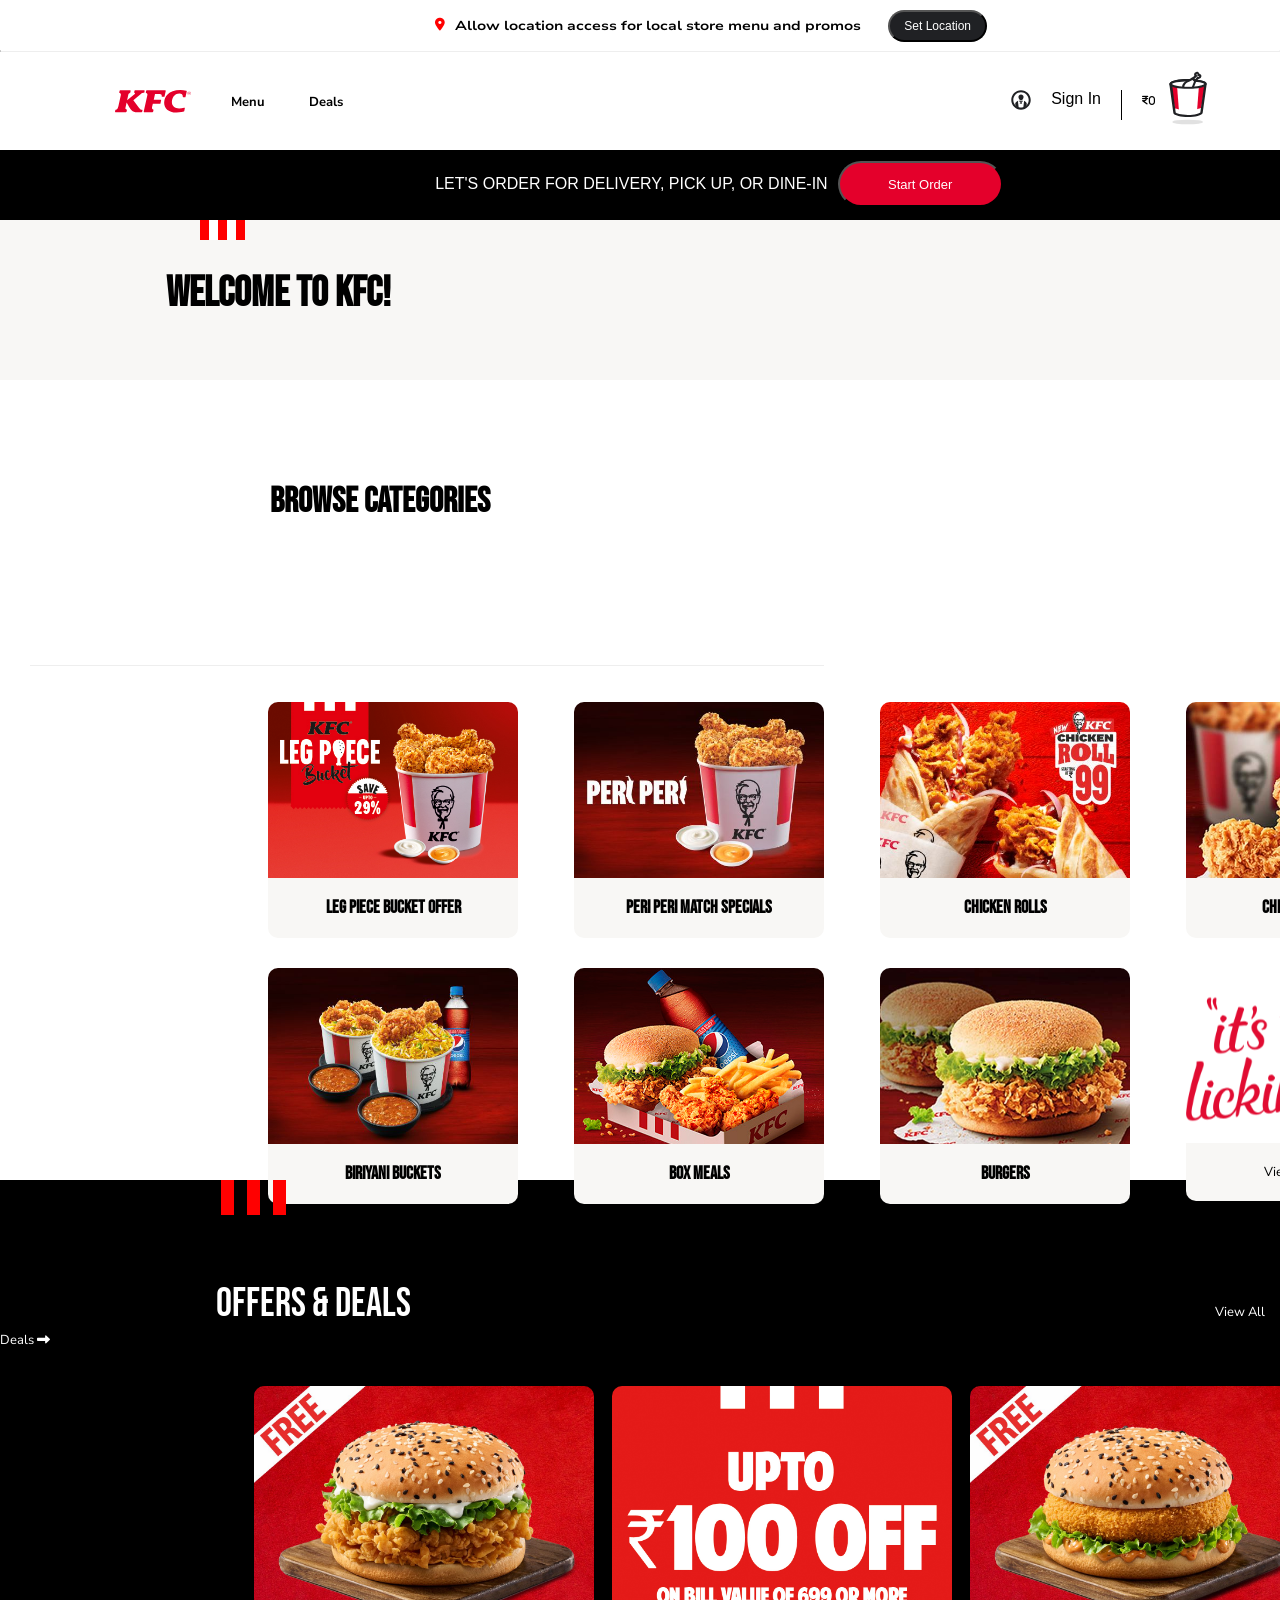
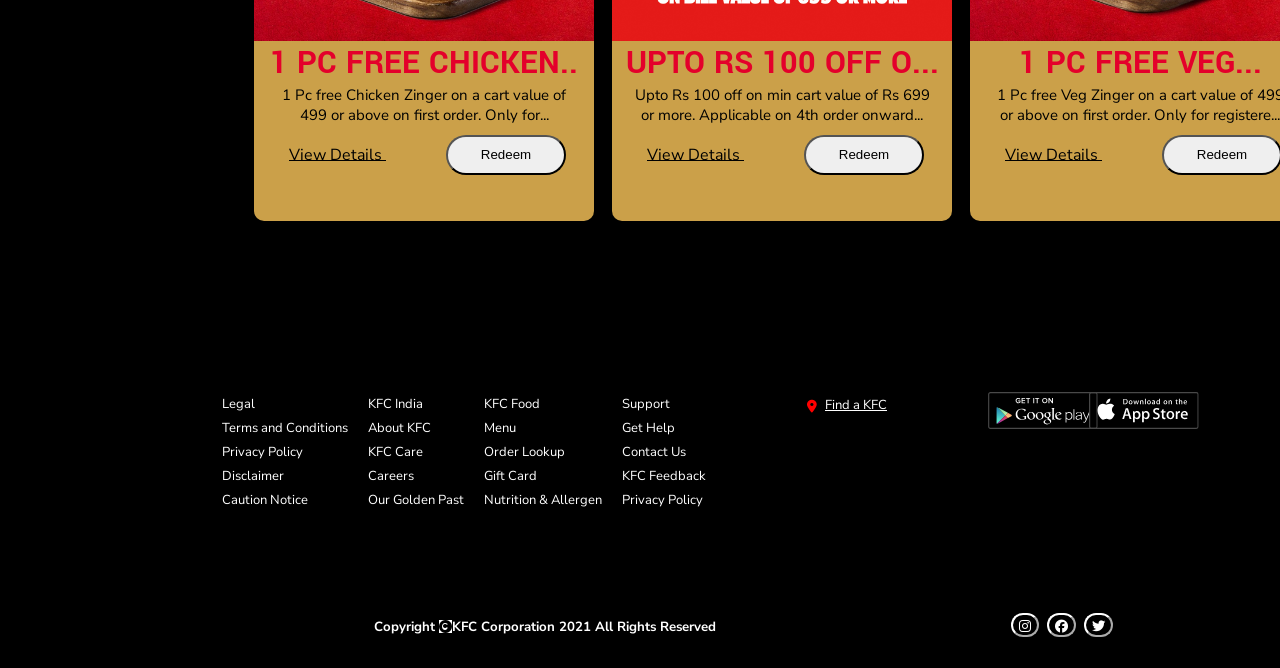
==== index.html @ 92e37f4d "file changed" ====
<!DOCTYPE html>
<html lang="en">
<head>
    <meta charset="UTF-8">
    <meta http-equiv="X-UA-Compatible" content="IE=edge">
    <meta name="viewport" content="width=device-width, initial-scale=1.0">
    <title>KFC | Order KFC Chicken Online And Find Restaurants</title>
    <link rel="stylesheet" href="https://cdnjs.cloudflare.com/ajax/libs/font-awesome/6.4.0/css/all.min.css" integrity="sha512-iecdLmaskl7CVkqkXNQ/ZH/XLlvWZOJyj7Yy7tcenmpD1ypASozpmT/E0iPtmFIB46ZmdtAc9eNBvH0H/ZpiBw==" crossorigin="anonymous" referrerpolicy="no-referrer" />
    <link rel="preconnect" href="https://fonts.googleapis.com">
<link rel="preconnect" href="https://fonts.gstatic.com" crossorigin>
<link href="https://fonts.googleapis.com/css2?family=Oswald:wght@600&display=swap" rel="stylesheet">
<link href="https://fonts.googleapis.com/css2?family=Nunito+Sans:wght@600&family=Oswald:wght@600&display=swap" rel="stylesheet">
<link rel="preconnect" href="https://fonts.googleapis.com">
<link rel="preconnect" href="https://fonts.gstatic.com" crossorigin>
<link href="https://fonts.googleapis.com/css2?family=Yantramanav:wght@900&display=swap" rel="stylesheet">
<link rel="icon" href="/download.png" type="image/icon type">
</head>
<link rel="stylesheet" href="style.css" type="text/css">
<link rel="preconnect" href="https://fonts.googleapis.com">
<link rel="preconnect" href="https://fonts.gstatic.com" crossorigin>
<link href="https://fonts.googleapis.com/css2?family=Bebas+Neue&family=Nunito+Sans:wght@600&family=Oswald:wght@600&display=swap" rel="stylesheet">
<body>
    <div class="main-fixed">

        <div class="first-header">
            <i class="fa fa-map-marker-alt"></i>
            <label class="text" for="">Allow location access for local store menu and promos</label>
            <button class="button">Set Location</button>
        </div>

        <hr class="line">

        <div class="second-header">

            <div class="left-side-header">
                <img src="kfcLogo.492728c6.svg" class="kfclogo" alt="">
                <a href="" class="menu">Menu</a>
                <a href="" class="deals">Deals</a>
            </div>

            <div class="right-side-header">
                <img src="Account_Icon.svg" class="accounticon" alt="">
                <a href="" class="signin">Sign In</a>
                <div class="vr"></div>
                <i class="fa fa-inr">0</i>
                <img src="bucket_cart_icon.svg" class="bucket-icon" alt="">
            </div>

        </div>

    </div>

    <div class="main-moving">

        <div class="inner-header">
            <label class="inner-text">LET'S ORDER FOR DELIVERY, PICK UP, OR DINE-IN</label>
            <button class="red-button">Start Order</button>
        </div>

        <div class="second-inner">

            <div class="vl">
                <div class="vl1"></div>
                <div class="vl2"></div>
                <div class="vl3"></div>
                <div class="vl4"></div>
                <div class="vl5"></div>
            </div>

            <div class="welcome">
                <h1 class="second-text">WELCOME TO KFC!</h1>
            </div>

        </div>

        <div class="categories">

            <div class="text-categories">
                <h1 class="cat-text">BROWSE CATEGORIES</h1>
                <hr class="sec-line">
            </div>

            <div class="cat-pictures">

                <div class="gallery">
                    <a class="links" href="LEGPIECE.jpg">
                        <img src="LEGPIECE.jpg" alt="" width="1px" class="image">
                        <div class="desc">LEG PIECE BUCKET OFFER</div>
                    </a>
                </div>

                <div class="gallery">
                    <a class="links" href="PERIPERI.jpg">
                        <img src="PERIPERI.jpg" alt="" width="1px" class="image">
                        <div class="desc">PERI PERI MATCH SPECIALS</div>
                    </a>
                </div>

                <div class="gallery">
                    <a class="links" href="CHICKENROLL.jpg">
                        <img src="CHICKENROLL.jpg" alt="" width="1px" class="image">
                        <div class="desc">CHICKEN ROLLS</div>
                    </a>
                </div>

                <div class="gallery">
                    <a class="links" href="CHICKENBUCKETS.jpg">
                        <img src="CHICKENBUCKETS.jpg" alt="" width="1px" class="image">
                        <div class="desc">CHICKEN BUCKETS</div>
                    </a>
                </div> 

            </div>
            <div class="cat-pictures">

                <div class="gallery">
                    <a class="links" href="BIRIYANIBUCKETS.jpg">
                        <img src="BIRIYANIBUCKETS.jpg" alt="" width="1px" class="image">
                        <div class="desc">BIRIYANI BUCKETS</div>
                    </a>
                </div>

                <div class="gallery">
                    <a class="links" href="BOXMEALS.jpg">
                        <img src="BOXMEALS.jpg" alt="" width="1px" class="image">
                        <div class="desc">BOX MEALS</div>
                    </a>
                </div>

                <div class="gallery">
                    <a class="links" href="BURGERS.jpg">
                        <img src="BURGERS.jpg" alt="" width="1px" class="image">
                        <div class="desc">BURGERS</div>
                    </a>
                </div>

                <div class="gallery">
            <a class="links2" href="finger_lickin.fc21c805.svg">
                        <img src="finger_lickin.fc21c805.svg" alt="" width="1px" class="image2">
                        <div class="desc">
                            View All Menu
                        <i class="fas fa-long-arrow-alt-right "></i>
                        </div>
                </a>
                </div> 

        </div>

        </div>

        <div class="footer">

            <div class="first-footer">

                <div class="3-lines">
                    <div class="vr">
                        <div class="vr1"></div>
                        <div class="vr2"></div>
                        <div class="vr3"></div>
                    </div>
                </div>

                <div class="first-footer-text">
                        <label class="second-last-text">OFFERS & DEALS</label>
                        <a class="deals-link" href="">
                            <label class="view-deals">View All Deals</label>
                            <i class="fas fa-long-arrow-alt-right"></i>
                        </a>
                </div>

            </div>

        <div class="second-footer">

            <div class="gallery3">

                <div class="last-image">
                <img src="CHKZINGER.jpg" width="1px" class="image3" alt="">
                    <div class="desc3">
                    <h1>1 PC FREE CHICKEN..</h1>
                    <p>1 Pc free Chicken Zinger on a cart value of <br>499 or above on first order. Only for...</p>
                     <div class="details-link"><a href="">View Details </a>
                        <button>Redeem</button>
                     </div>
                    </div>
                </div>

            <div class="last-image">
                <img src="BIGSAVE.jpg" width="1px" class="image3" alt="">
                <div class="desc3">
                    <h1>UPTO RS 100 OFF O...</h1>
                    <p>Upto Rs 100 off on min cart value of Rs 699 <br>or more. Applicable on 4th order onward...</p>
                    <div class="details-link"><a href="">View Details </a>
                        <button>Redeem</button>
                     </div>
                </div>

                </div>

            <div class="last-image">
                <img src="VEGZINGER.jpg" width="1px" class="image3" alt="">
                <div class="desc3">
                    <h1>1 PC FREE VEG...</h1>
                    <p>1 Pc free Veg Zinger on a cart value of 499 <br>or above on first order. Only for registere...</p>
                    <div class="details-link"><a href="">View Details </a>
                        <button>Redeem</button>
                     </div>
                </div>
            </div>
        </div>

        </div>
        <div class="third-footer">
                <div class="first-row">
                    <div class="logo3">
                    <a href="//images.ctfassets.net/wtodlh47qxpt/25FSYFuEtGct8NSrtpKe6d/b602f6fe0bf294e6a6dff5d7648bf594/KFC_Logo.svg"></a>
                    <img src="//images.ctfassets.net/wtodlh47qxpt/25FSYFuEtGct8NSrtpKe6d/b602f6fe0bf294e6a6dff5d7648bf594/KFC_Logo.svg" alt="">
                 </div>
                    <div class="rows">
                        <div class="unordered-list">
                            <li>Legal</li>
                            <li>Terms and Conditions</li>
                            <li>Privacy Policy</li>
                            <li>Disclaimer</li>
                            <li>Caution Notice</li>
                        </div>
                        <div class="unordered-list">
                            <li>KFC India</li>
                            <li>About KFC</li>
                            <li>KFC Care</li>
                            <li>Careers</li>
                            <li>Our Golden Past</li>
                        </div>
                        <div class="unordered-list">
                            <li>KFC Food</li>
                            <li>Menu</li>
                            <li>Order Lookup</li>
                            <li>Gift Card</li>
                            <li>Nutrition & Allergen</li>
                        </div>
                        <div class="unordered-list">
                            <li>Support</li>
                            <li>Get Help</li>
                            <li>Contact Us</li>
                            <li>KFC Feedback</li>
                            <li>Privacy Policy</li>
                        </div>
                    </div>
                    <div class="find-kfc">
                        <i class="fa fa-map-marker-alt"></i>
                        <a href="">Find a KFC</a>
                    </div>
                    <div class="google-icon">
                        <a href="google_play.svg">
                        <img src="google_play.svg" alt="">
                        </a>
                    </div>
                    <div class="appstore-icon">
                        <a href="apple.svg">
                            <img src="apple.svg" alt="">
                        </a>
                    </div>

                </div>
            </div>
        </div>
    <div class="last-footer">
        <h5>Copyright <i class="fa fa-copyright"></i>KFC Corporation 2021 All Rights Reserved</h5>
        <div class="last-buttons">
        <button><i class="fab fa-instagram"></i></button>
        <button><i class="fab fa-facebook"></i></button>
        <button><i class="fab fa-twitter"></i></button>
        </div>
    </div>
    </div>
    </div>
    
</body>
</html>
---- style.css ----
body{
    margin: 0;
    font-family: 'Nunito Sans', sans-serif;
   overflow-x: hidden;

}
.main-fixed{
    width: 100%;
    height: 150px;
    position: fixed;
    background: white;
}
.first-header{
    width: 100%;
    margin-left: 34%;
    padding-top: 10px;
}
.fa.fa-map-marker-alt{
    float: left;
    color: red;
    padding-top: 8px;
    font-size: small;
}
.text{
margin-left: 10px;
font-size:small;
font-weight:bold;
font-stretch: expanded;
}
.button{
    height: 32px;
    font-size: 12px;
    border-radius: 20px;
    width: 99px;
    font-family: 'Franklin Gothic Medium', 'Arial Narrow', Arial, sans-serif;
    font-style: normal;
    font-weight: 400;
    line-height: 22px;
    margin-left: 23px;
    color: #fff;
    background-color: #202124;
    cursor: pointer;
}
.line{
    border-top: 1px solid rgba(255, 255, 255, 0.097);
}
.second-header{
    width: 100%;
    margin-left: 9%;
    padding-top: 30px;
}
.left-side-header{
    width: 70%;
    float: left;
}
.kfclogo{
    float: left;
    cursor: pointer;
}
.menu{
    color: black;
    margin-left: 40px;
    font-size: small;
    font-weight:bold;
    text-decoration: none;
}
.deals{
    color: black;
    margin-left: 40px;
    font-size: small;
    font-weight: bold;
    text-decoration: none;
}
.rightside-header{
    width: 20%;
    float: left;
}
.accounticon{
    float: left;
    cursor: pointer;
}
.signin{
    color: black;
margin-left: 20px;
font-family: 'Franklin Gothic Medium', 'Arial Narrow', Arial, sans-serif;
font-size: medium;
float: left;
text-decoration: none;

}
.vr{
    margin-top: -5px;
border-left: 1px solid black;
height: 30px;
margin-left: 20px;
float: left;

}
.fa.fa-inr{
padding-top: 5px;
margin-left: 20px;
cursor: pointer;
font-size: x-small;
float: left;
}
.bucket-icon{
    width: 5%;
    height: 60px;
    margin-top: -22px;
    float: left;
    cursor: pointer;
}
.main-moving{
    width: 100%;
    padding-top: 150px;

}
.inner-header{
    width: 100%;
background: black;
height: 70px;
}
.inner-text{
    font-family: 'Franklin Gothic Medium', 'Arial Narrow', Arial, sans-serif;;
    color: #fff;
    float: left;
    margin-left: 34%;
    padding-top: 25px;
}
.red-button{
    background: #e4002b;
    color: #fff;
    width: 165px;
    height: 46px;
    margin-left: 10px;
    margin-top: 11px;
    border-radius: 60px;
    font-size: small;
    cursor: pointer;

}
.red-button:hover{
filter: brightness(70%);
}
.second-inner{
    width: 100%;
    height: 160px;
    background: #f8f7f5;
}
.vl{
    
}
.vl1{
    float: left;
    margin-left: 200px;
    width: 9px;
    height: 20px;
    background: red;
}
.vl2{
    float: left;
    width: 9px;
    height: 20px;
    background: #fff;
}
.vl3{
    float: left;
    width: 9px;
    height: 20px;
    background: red;
}
.vl4{
    float: left;
    width: 9px;
    height: 20px;
    background: #fff;
}
.vl5{
    float: left;
    width: 9px;
    height: 20px;
    background: red;
}
.welcome{
padding-top: 20px;
margin-left: 13%;
}
.second-text{
    font-family: 'Bebas Neue', sans-serif;
    font-size: 42px;
}
.categories{
    width: 100%;
    height: 500px;
    
}
.text-categories{
width: 100%;
}
.cat-text{
    font-family: 'Bebas Neue', sans-serif;
    float: left;
    margin-left: 270px;
    font-size: 35px;
    margin-top: 100px;

}
.sec-line{
    width: 62%;
    float: left;
    margin-left: 30px;
    padding-top: 111px;
    border-top: black;
    border-left: black;
    border-right: black;
}
.cat-pictures{
    width: 100%;
    background: #fff;
    height: 266px;
    display: flex;
    padding-left: 240px;
}
.gallery{
    margin: 27px;
    border: 1px solid white;
    flex-direction: column;
}
.image{
    width: 250px;
    border-top-left-radius: 10px;
    border-top-right-radius: 10px;
}
.desc{
    
    margin-top: -7px;
    text-align: center;
    padding: 20px;
    background: #f8f7f5;
    border-bottom-left-radius:10px ;
    border-bottom-right-radius:10px ;
}
.cat-pictures2{
    width: 100%;
    background: #fff;
    height: 266px;
    display: flex;
    padding-left: 240px;
}
.desc2{
    margin-top: -7px;
    text-align: center;
    padding: 20px;
    background: #f8f7f5;
    border-bottom-left-radius:10px ;
    border-bottom-right-radius:10px ;
}

.image2{
    width: 256px;
    height: 176px;
    border-top-left-radius: 10px;
    border-top-right-radius: 10px;
}
.gallery2{
    margin: 27px;
    border: 1px solid white;
    flex-direction: row;
}
.links{
    text-decoration: none;
    color: black;
    font-family: 'Bebas Neue', sans-serif;
    font-size:large;
    font-weight: bold;
}
.links2{
    text-decoration: none;
    color: black;
    font-size: small;
}
.footer{
    margin-top: 300px;
    width: 100%;
}
.first-footer{
    display: flex;
    flex-direction: column;
    background: black;
    height: 167px;
}
.vr{
margin-top: 0px;
}
.vr1{
    float: left;
    margin-left: 200px;
    width: 13px;
    height: 35px;
    background: red;
}
.vr2{
    float: left;
    margin-left: 13px;
    width: 13px;
    height: 35px;
    background: red;
}
.vr3{
    float: left;
    margin-left: 13px;
    width: 13px;
    height: 35px;
    background: red;
}
.first-footer-text{
    margin-top: 70px;
}
.second-last-text{
    color: #fff;
   font-family:  'Bebas Neue', sans-serif;
   font-size: 40px;
   padding-left: 216px;

}
.deals-link{
    text-decoration: none;
    font-size: small;
}
.view-deals{
    margin-left: 800px;
    color: #fff;
    cursor: pointer;
}
.gallery i{
    color: #000000;
}
.footer-image{
    margin-top: 43px;
    margin-left: 239px;
}
.first-footer-text i{
    color: #fff;
}
.second-footer{
    width: 100%;
    padding-left: 215px;
    background: black;
    margin-top: -30px;
    padding-top: 30px;
   
}
.gallery3{
    margin: 30px;
    display: flex;
    flex-direction: row;

}
.last-image{
padding: 9px;
}
.image3{
    width: 340px;
    border-top-left-radius:10px ;
    border-top-right-radius: 10px;

}
.desc3 h1{
    color: #e4002b;
    margin-bottom: 0px;
    font-family:'Yantramanav', sans-serif;
    font-size: 34px;
}
.desc3 p{
    font-size:15px;
    margin: 0px;
}
.desc3{
    margin-top: -29px;
    text-align: center;
    border-bottom-left-radius:10px ;
    border-bottom-right-radius:10px ;
    background: #cba049;
    height: 180px;
    padding-top: 0px;
}
.details-link{
    margin-top: 10px;
    text-align: left;
    margin-left: 35px;
}
.details-link a{

    color: #000000;
}
.details-link button{
    margin-left: 60px;
    width: 120px;
    height: 40px;
    border-radius: 20px;
    cursor: pointer;
}
.details-link button:hover{
    background: black;
    color: #fff;
}
.third-footer{
    width: 100%;
    height: 132px;
    padding: 132px;
    display: inline-flex;
    padding-left: 20px;
    background: black;
    margin-top: -30px;
    
}
.first-row{
width: 100%;
display: flex;
justify-content: space-evenly;
line-height: 24px;
font-size: 15px;
color: #fff;
font-family: 'National 2'regular;
padding-top: 30px;
}
.rows{
    display: inline-flex;
    gap: 20px;
}
.first-row img{
width: 60px;
}
.first-row a{
    line-height: 24px;
}
.logo3 img{
}
.unordered-list{
    font-size: small;
    list-style: none;
    cursor: pointer;
}
.find-kfc a{
    margin-left: 8px;
    color: #fff;
    font-size: small;
    cursor: pointer;

}
.google-icon img{
    width: 110px;
    cursor: pointer;
}
.appstore-icon img{
    margin-left: -110px;
    width: 110px;
    cursor: pointer;
}
.last-footer{
    text-align: end;
    background: black;
    margin-top: -30px;
    padding-right: 191px;
    height: 50px;
}
.last-footer h5{
    text-align: center;
    color: white;
}
.fa.fa-copyright{
    color: black;
    background: white;
}
.last-buttons button{
   margin-top: -10px;
   border-radius: 12px;
   padding-top: 4px;
   color: white;
   background: black;
   border-color: white;
   margin-right: 4px;
}
.last-buttons{
    margin-top: -43px;
    margin-right: -28px;
    cursor: pointer;
}
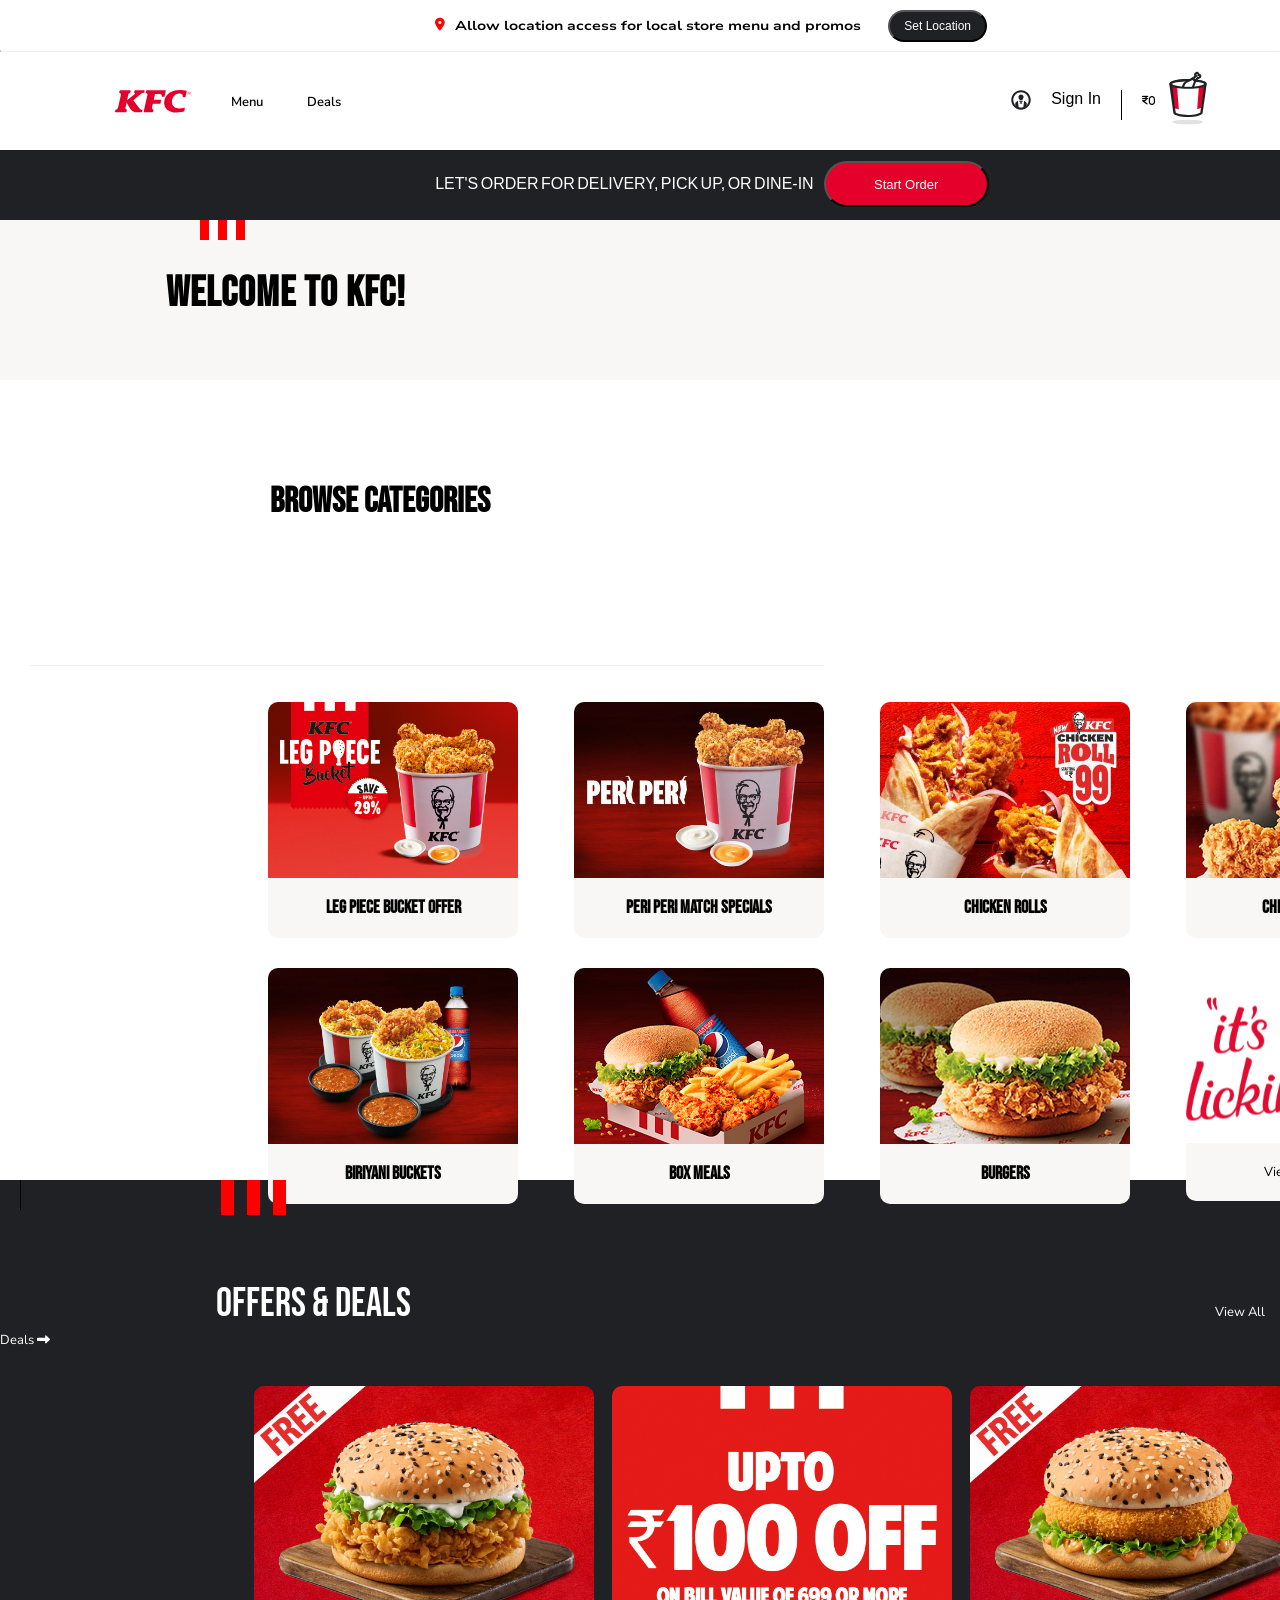
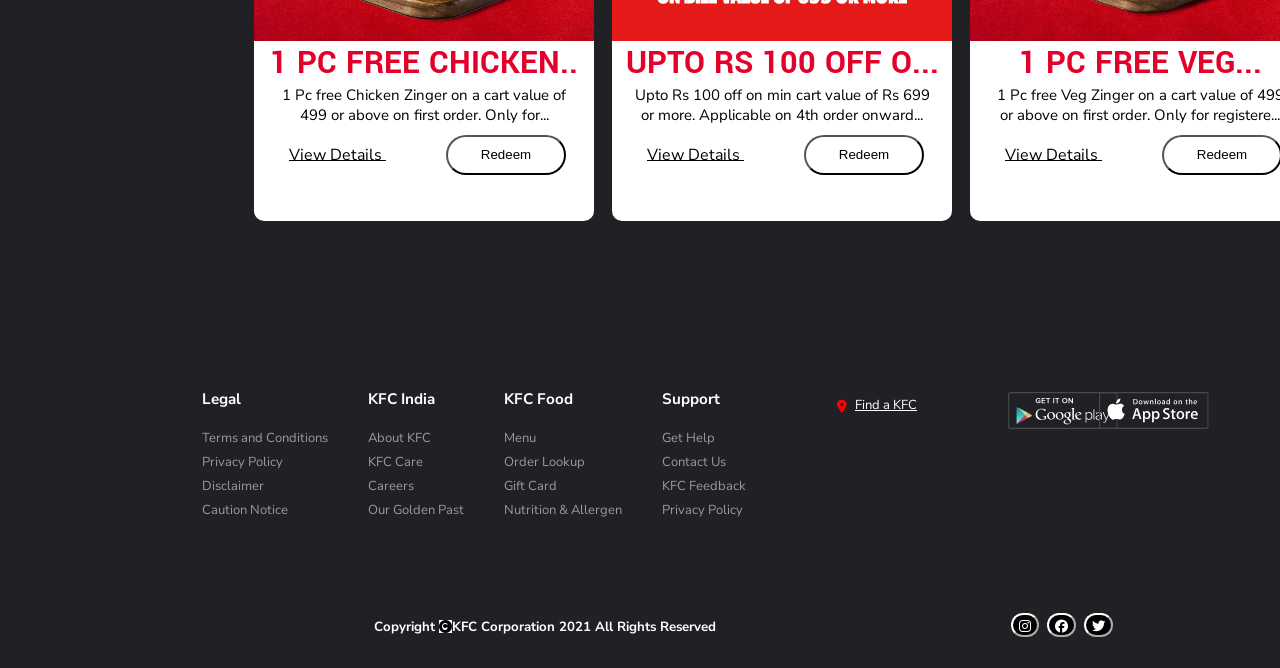
==== commit 36c489be: "updated" ====
--- a/index.html
+++ b/index.html
@@ -218,32 +218,40 @@
                  </div>
                     <div class="rows">
                         <div class="unordered-list">
-                            <li>Legal</li>
-                            <li>Terms and Conditions</li>
-                            <li>Privacy Policy</li>
-                            <li>Disclaimer</li>
-                            <li>Caution Notice</li>
-                        </div>
-                        <div class="unordered-list">
-                            <li>KFC India</li>
-                            <li>About KFC</li>
-                            <li>KFC Care</li>
-                            <li>Careers</li>
-                            <li>Our Golden Past</li>
-                        </div>
-                        <div class="unordered-list">
-                            <li>KFC Food</li>
-                            <li>Menu</li>
-                            <li>Order Lookup</li>
-                            <li>Gift Card</li>
-                            <li>Nutrition & Allergen</li>
-                        </div>
-                        <div class="unordered-list">
-                            <li>Support</li>
-                            <li>Get Help</li>
-                            <li>Contact Us</li>
-                            <li>KFC Feedback</li>
-                            <li>Privacy Policy</li>
+                            <h3 class="ul-heading">Legal</h3>
+                            <ul>
+                            <li class="li"><a href=""> Terms and Conditions</a></li>
+                            <li class="li"><a href=""> Privacy Policy</a></li>
+                            <li class="li"><a href=""> Disclaimer</a></li>
+                            <li class="li"><a href=""> Caution Notice</a></li>
+                            </ul>
+                        </div>
+                        <div class="unordered-list">
+                            <h3 class="ul-heading">KFC India</h3>
+                            <ul>
+                            <li class="li"><a href="">About KFC</a> </li>
+                            <li class="li"><a href=""> KFC Care</a></li>
+                            <li class="li"><a href="">Careers</a> </li>
+                            <li class="li"><a href=""> Our Golden Past</a></li>
+                            </ul>
+                        </div>
+                        <div class="unordered-list">
+                            <h3 class="ul-heading">KFC Food</h3>
+                            <ul>
+                            <li class="li"><a href=""> Menu</a></li>
+                            <li class="li"><a href=""> Order Lookup</a></li>
+                            <li class="li"><a href=""> Gift Card</a></li>
+                            <li class="li"><a href=""> Nutrition & Allergen</a></li>
+                            </ul>
+                        </div>
+                        <div class="unordered-list">
+                            <h3 class="ul-heading">Support</h3>
+                            <ul>
+                            <li class="li"><a href=""> Get Help </a></li>
+                            <li class="li"><a href=""> Contact Us</a></li>
+                            <li class="li"><a href=""> KFC Feedback</a></li>
+                            <li class="li"><a href=""> Privacy Policy</a></li>
+                            </ul>
                         </div>
                     </div>
                     <div class="find-kfc">
--- a/style.css
+++ b/style.css
@@ -53,6 +53,9 @@
     width: 70%;
     float: left;
 }
+.left-side-header a{
+    font-weight: 600;
+}
 .kfclogo{
     float: left;
     cursor: pointer;
@@ -61,7 +64,6 @@
     color: black;
     margin-left: 40px;
     font-size: small;
-    font-weight:bold;
     text-decoration: none;
 }
 .deals{
@@ -117,7 +119,7 @@
 }
 .inner-header{
     width: 100%;
-background: black;
+background: #202124;
 height: 70px;
 }
 .inner-text{
@@ -126,6 +128,7 @@
     float: left;
     margin-left: 34%;
     padding-top: 25px;
+    word-spacing: -2px;
 }
 .red-button{
     background: #e4002b;
@@ -141,6 +144,7 @@
 }
 .red-button:hover{
 filter: brightness(70%);
+transition: 0.3s;
 }
 .second-inner{
     width: 100%;
@@ -188,6 +192,7 @@
 .second-text{
     font-family: 'Bebas Neue', sans-serif;
     font-size: 42px;
+    letter-spacing: 1px;
 }
 .categories{
     width: 100%;
@@ -286,7 +291,7 @@
 .first-footer{
     display: flex;
     flex-direction: column;
-    background: black;
+    background: #202124;
     height: 167px;
 }
 .vr{
@@ -345,7 +350,7 @@
 .second-footer{
     width: 100%;
     padding-left: 215px;
-    background: black;
+    background: #202124;
     margin-top: -30px;
     padding-top: 30px;
    
@@ -380,7 +385,7 @@
     text-align: center;
     border-bottom-left-radius:10px ;
     border-bottom-right-radius:10px ;
-    background: #cba049;
+    background: #fff;
     height: 180px;
     padding-top: 0px;
 }
@@ -399,6 +404,7 @@
     height: 40px;
     border-radius: 20px;
     cursor: pointer;
+    background-color: white;
 }
 .details-link button:hover{
     background: black;
@@ -410,7 +416,7 @@
     padding: 132px;
     display: inline-flex;
     padding-left: 20px;
-    background: black;
+    background: #202124;
     margin-top: -30px;
     
 }
@@ -426,7 +432,8 @@
 }
 .rows{
     display: inline-flex;
-    gap: 20px;
+    gap: 40px;
+    margin-top: -20px;
 }
 .first-row img{
 width: 60px;
@@ -439,7 +446,20 @@
 .unordered-list{
     font-size: small;
     list-style: none;
-    cursor: pointer;
+}
+.li a{
+    margin-left: -40px;
+    font-size: small;
+    cursor: pointer;
+    color: white;
+    filter: brightness(60%);
+    text-decoration: none;
+}
+.li a:hover{
+    filter: brightness(100%);
+}
+.li{
+    list-style: none;
 }
 .find-kfc a{
     margin-left: 8px;
@@ -459,11 +479,12 @@
 }
 .last-footer{
     text-align: end;
-    background: black;
+    background: #202124;
     margin-top: -30px;
     padding-right: 191px;
     height: 50px;
 }
+
 .last-footer h5{
     text-align: center;
     color: white;
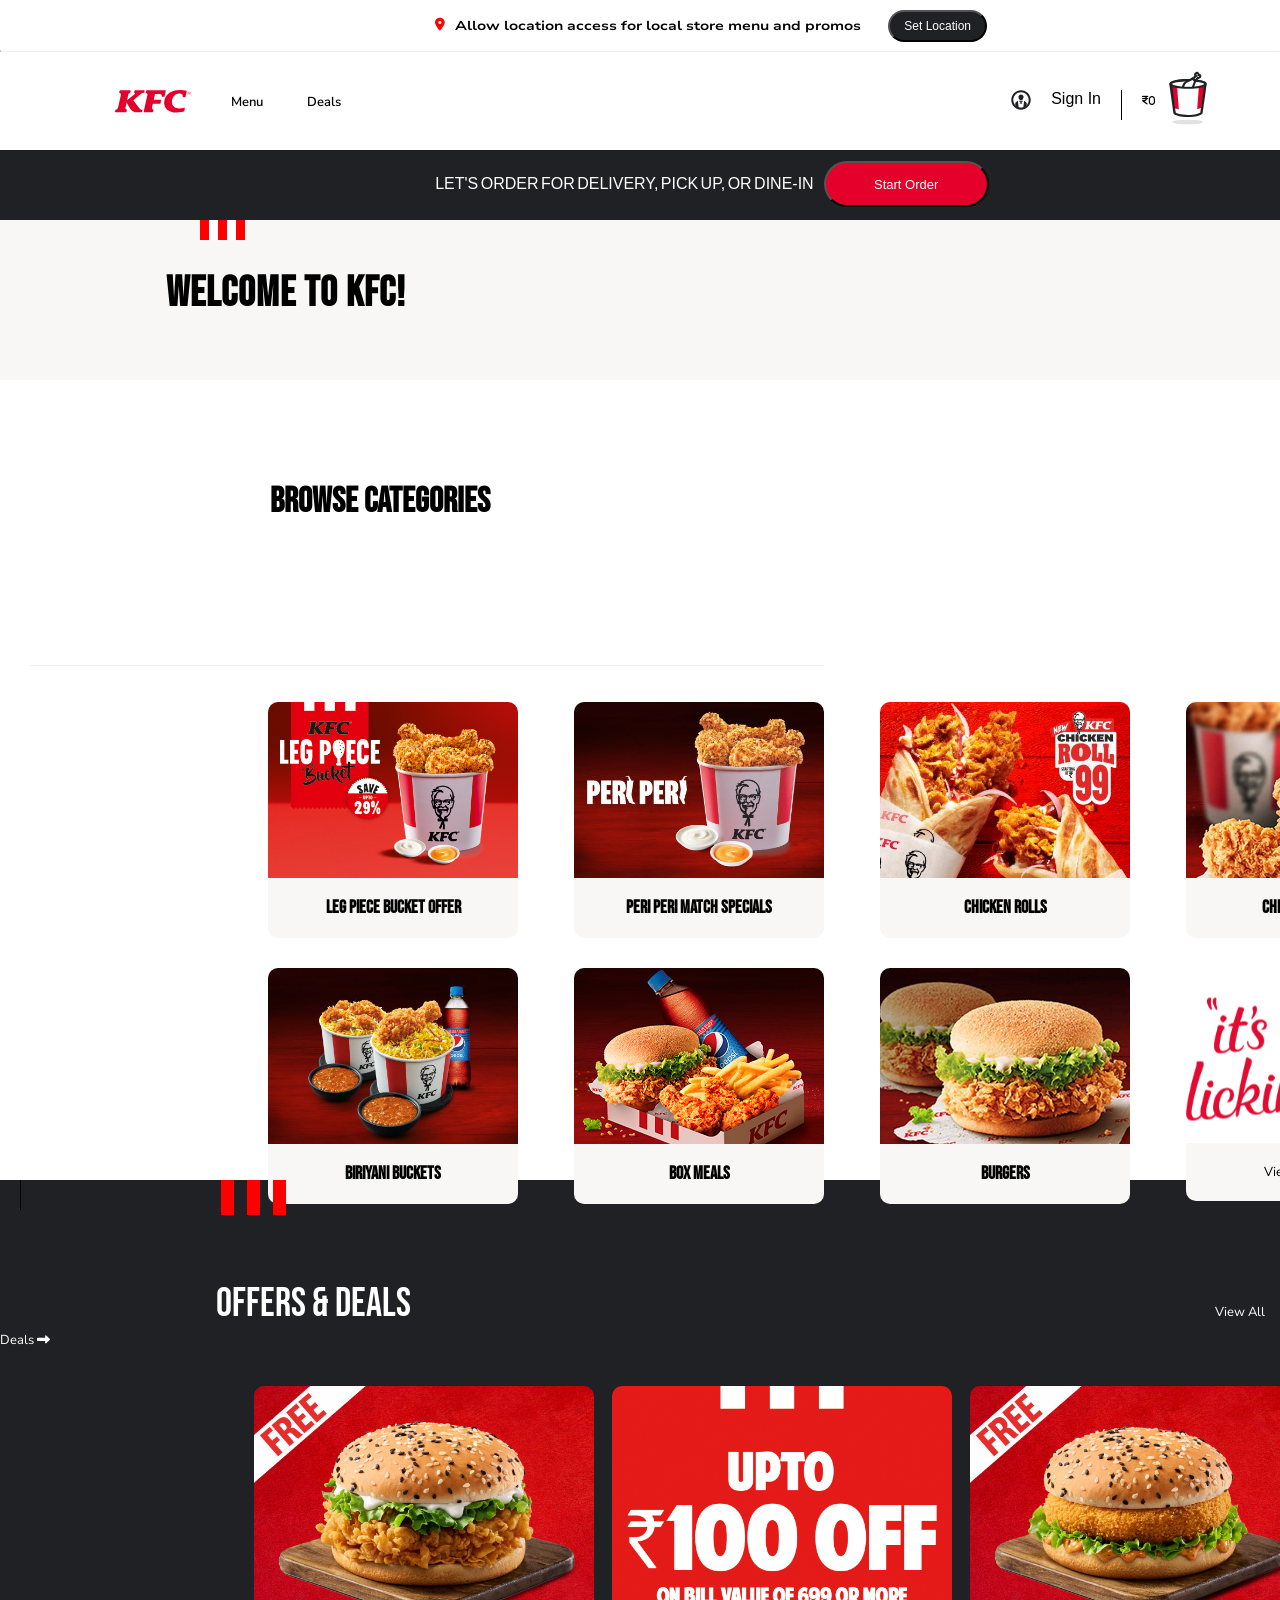
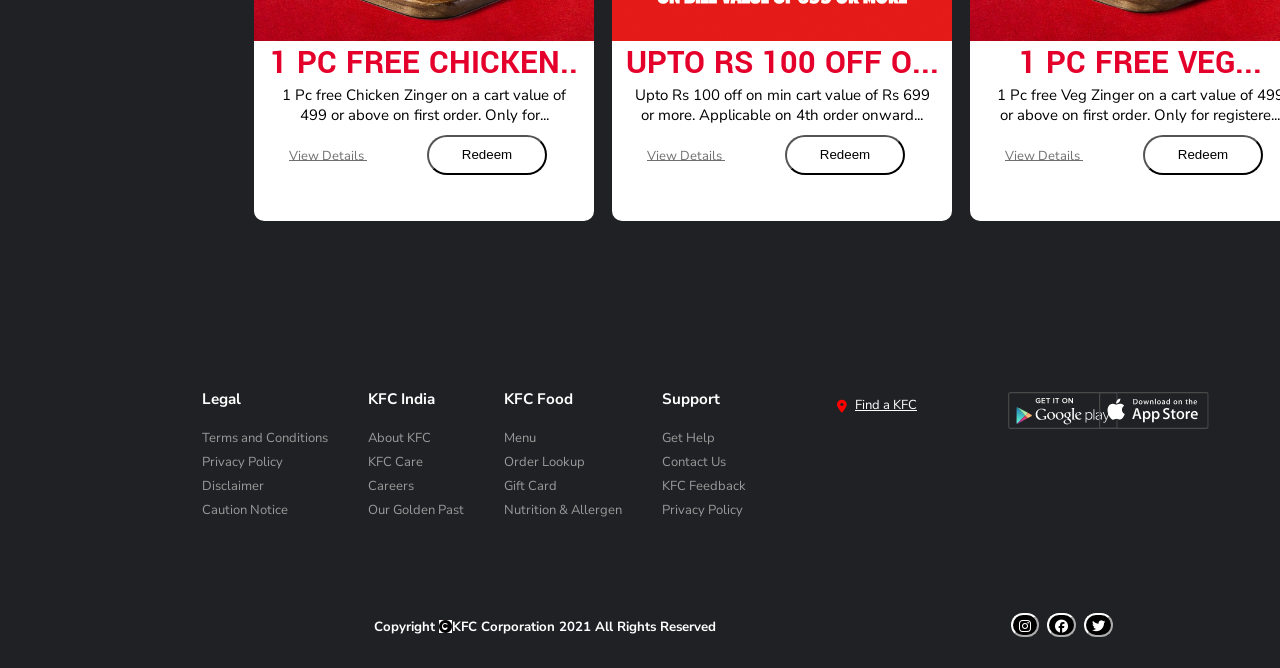
==== commit 3bb322ef: "updated" ====
--- a/index.html
+++ b/index.html
@@ -13,7 +13,7 @@
 <link rel="preconnect" href="https://fonts.googleapis.com">
 <link rel="preconnect" href="https://fonts.gstatic.com" crossorigin>
 <link href="https://fonts.googleapis.com/css2?family=Yantramanav:wght@900&display=swap" rel="stylesheet">
-<link rel="icon" href="/download.png" type="image/icon type">
+<link rel="icon" href="images/jtaljmqt7kjim6vt5hiq.webp" type="image/icon type">
 </head>
 <link rel="stylesheet" href="style.css" type="text/css">
 <link rel="preconnect" href="https://fonts.googleapis.com">
@@ -33,17 +33,17 @@
         <div class="second-header">
 
             <div class="left-side-header">
-                <img src="kfcLogo.492728c6.svg" class="kfclogo" alt="">
+                <img src="images/kfcLogo.492728c6.svg" class="kfclogo" alt="">
                 <a href="" class="menu">Menu</a>
                 <a href="" class="deals">Deals</a>
             </div>
 
             <div class="right-side-header">
-                <img src="Account_Icon.svg" class="accounticon" alt="">
+                <img src="images/Account_Icon.svg" class="accounticon" alt="">
                 <a href="" class="signin">Sign In</a>
                 <div class="vr"></div>
                 <i class="fa fa-inr">0</i>
-                <img src="bucket_cart_icon.svg" class="bucket-icon" alt="">
+                <img src="images/bucket_cart_icon.svg" class="bucket-icon" alt="">
             </div>
 
         </div>
@@ -83,29 +83,29 @@
             <div class="cat-pictures">
 
                 <div class="gallery">
-                    <a class="links" href="LEGPIECE.jpg">
-                        <img src="LEGPIECE.jpg" alt="" width="1px" class="image">
+                    <a class="links" href="images/LEGPIECE.jpg">
+                        <img src="images/LEGPIECE.jpg" alt="" width="1px" class="image">
                         <div class="desc">LEG PIECE BUCKET OFFER</div>
                     </a>
                 </div>
 
                 <div class="gallery">
-                    <a class="links" href="PERIPERI.jpg">
-                        <img src="PERIPERI.jpg" alt="" width="1px" class="image">
+                    <a class="links" href="images/PERIPERI.jpg">
+                        <img src="images/PERIPERI.jpg" alt="" width="1px" class="image">
                         <div class="desc">PERI PERI MATCH SPECIALS</div>
                     </a>
                 </div>
 
                 <div class="gallery">
-                    <a class="links" href="CHICKENROLL.jpg">
-                        <img src="CHICKENROLL.jpg" alt="" width="1px" class="image">
+                    <a class="links" href="images/CHICKENROLL.jpg">
+                        <img src="images/CHICKENROLL.jpg" alt="" width="1px" class="image">
                         <div class="desc">CHICKEN ROLLS</div>
                     </a>
                 </div>
 
                 <div class="gallery">
-                    <a class="links" href="CHICKENBUCKETS.jpg">
-                        <img src="CHICKENBUCKETS.jpg" alt="" width="1px" class="image">
+                    <a class="links" href="images/CHICKENBUCKETS.jpg">
+                        <img src="images/CHICKENBUCKETS.jpg" alt="" width="1px" class="image">
                         <div class="desc">CHICKEN BUCKETS</div>
                     </a>
                 </div> 
@@ -114,29 +114,29 @@
             <div class="cat-pictures">
 
                 <div class="gallery">
-                    <a class="links" href="BIRIYANIBUCKETS.jpg">
-                        <img src="BIRIYANIBUCKETS.jpg" alt="" width="1px" class="image">
+                    <a class="links" href="images/BIRIYANIBUCKETS.jpg">
+                        <img src="images/BIRIYANIBUCKETS.jpg" alt="" width="1px" class="image">
                         <div class="desc">BIRIYANI BUCKETS</div>
                     </a>
                 </div>
 
                 <div class="gallery">
-                    <a class="links" href="BOXMEALS.jpg">
-                        <img src="BOXMEALS.jpg" alt="" width="1px" class="image">
+                    <a class="links" href="images/BOXMEALS.jpg">
+                        <img src="images/BOXMEALS.jpg" alt="" width="1px" class="image">
                         <div class="desc">BOX MEALS</div>
                     </a>
                 </div>
 
                 <div class="gallery">
-                    <a class="links" href="BURGERS.jpg">
-                        <img src="BURGERS.jpg" alt="" width="1px" class="image">
+                    <a class="links" href="images/BURGERS.jpg">
+                        <img src="images/BURGERS.jpg" alt="" width="1px" class="image">
                         <div class="desc">BURGERS</div>
                     </a>
                 </div>
 
                 <div class="gallery">
-            <a class="links2" href="finger_lickin.fc21c805.svg">
-                        <img src="finger_lickin.fc21c805.svg" alt="" width="1px" class="image2">
+            <a class="links2" href="images/finger_lickin.fc21c805.svg">
+                        <img src="images/finger_lickin.fc21c805.svg" alt="" width="1px" class="image2">
                         <div class="desc">
                             View All Menu
                         <i class="fas fa-long-arrow-alt-right "></i>
@@ -175,7 +175,7 @@
             <div class="gallery3">
 
                 <div class="last-image">
-                <img src="CHKZINGER.jpg" width="1px" class="image3" alt="">
+                <img src="images/CHKZINGER.jpg" width="1px" class="image3" alt="">
                     <div class="desc3">
                     <h1>1 PC FREE CHICKEN..</h1>
                     <p>1 Pc free Chicken Zinger on a cart value of <br>499 or above on first order. Only for...</p>
@@ -186,7 +186,7 @@
                 </div>
 
             <div class="last-image">
-                <img src="BIGSAVE.jpg" width="1px" class="image3" alt="">
+                <img src="images/BIGSAVE.jpg" width="1px" class="image3" alt="">
                 <div class="desc3">
                     <h1>UPTO RS 100 OFF O...</h1>
                     <p>Upto Rs 100 off on min cart value of Rs 699 <br>or more. Applicable on 4th order onward...</p>
@@ -198,7 +198,7 @@
                 </div>
 
             <div class="last-image">
-                <img src="VEGZINGER.jpg" width="1px" class="image3" alt="">
+                <img src="images/VEGZINGER.jpg" width="1px" class="image3" alt="">
                 <div class="desc3">
                     <h1>1 PC FREE VEG...</h1>
                     <p>1 Pc free Veg Zinger on a cart value of 499 <br>or above on first order. Only for registere...</p>
@@ -259,13 +259,13 @@
                         <a href="">Find a KFC</a>
                     </div>
                     <div class="google-icon">
-                        <a href="google_play.svg">
-                        <img src="google_play.svg" alt="">
+                        <a href="images/google_play.svg">
+                        <img src="images/google_play.svg" alt="">
                         </a>
                     </div>
                     <div class="appstore-icon">
-                        <a href="apple.svg">
-                            <img src="apple.svg" alt="">
+                        <a href="images/apple.svg">
+                            <img src="images/apple.svg" alt="">
                         </a>
                     </div>
 
--- a/style.css
+++ b/style.css
@@ -395,8 +395,12 @@
     margin-left: 35px;
 }
 .details-link a{
-
-    color: #000000;
+    font-size: small;
+    color: #0000008f;
+}
+.details-link a:hover{
+    border: none;
+    background-color: rgba(0, 0, 0, 0.203);
 }
 .details-link button{
     margin-left: 60px;
@@ -501,9 +505,10 @@
    background: black;
    border-color: white;
    margin-right: 4px;
+   cursor: pointer;
 }
 .last-buttons{
     margin-top: -43px;
     margin-right: -28px;
-    cursor: pointer;
-}
+   
+}
